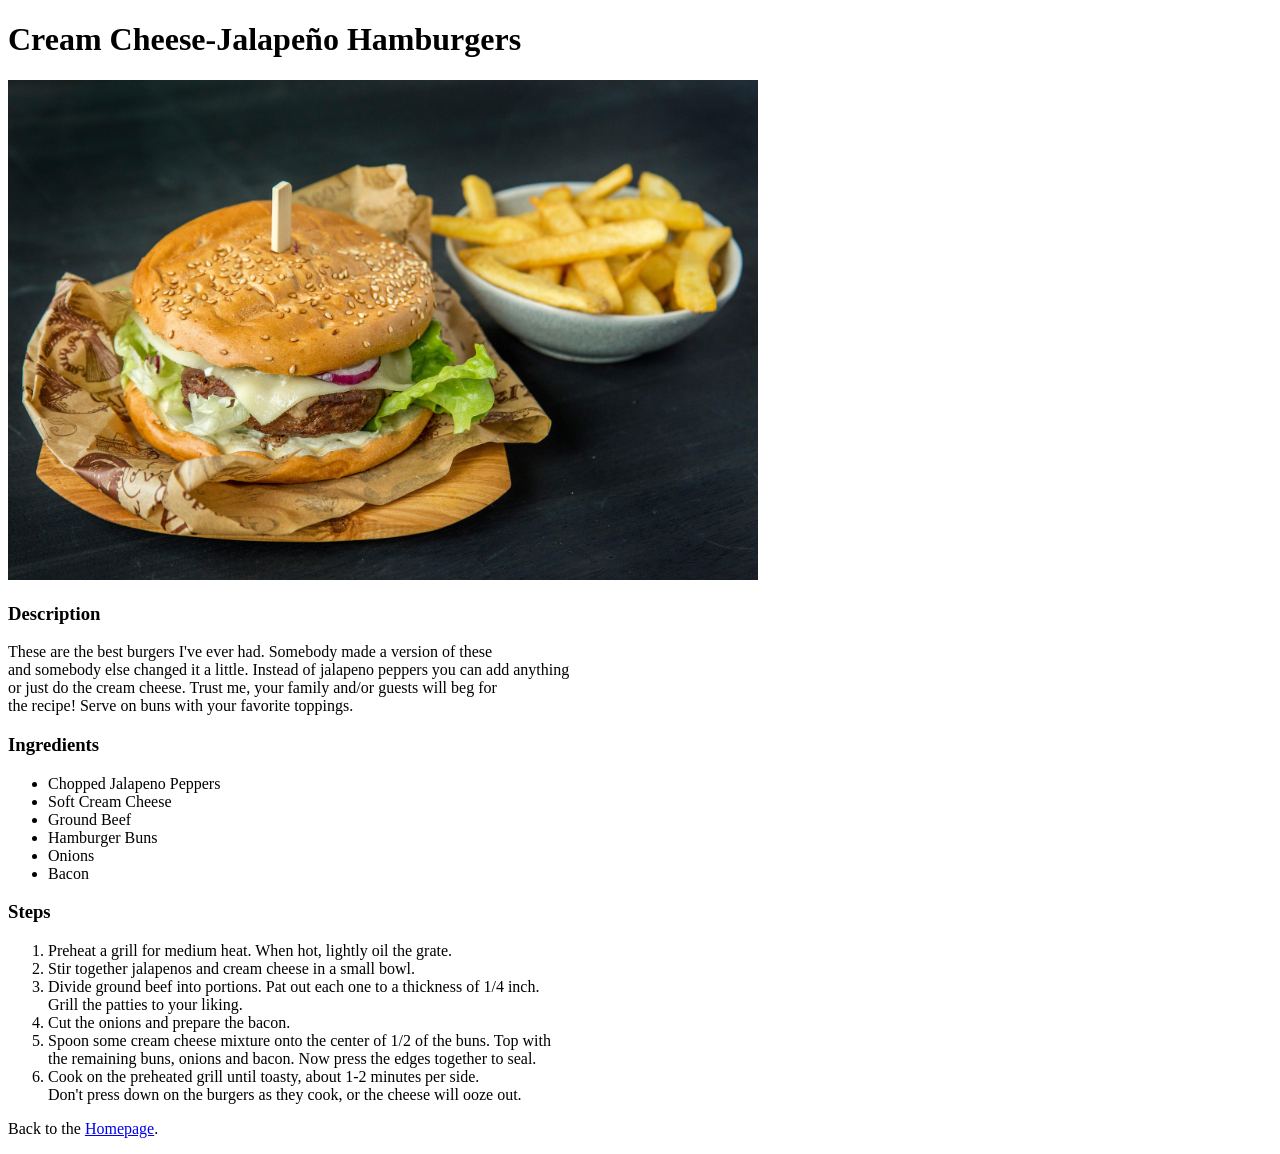
==== recipes/burger.html @ d3f59c3b "Finished this project for now Added HTML burger page and linked it to homepage Touched up README.md" ====
<!DOCTYPE html>
<html lang="en">
<head>
    <meta charset="UTF-8">
    <meta name="viewport" content="width=#, initial-scale=1.0">

    <title>Cream Cheese-Jalapeño Hamburgers</title>
</head>

<body>
    <h1>Cream Cheese-Jalapeño Hamburgers</h1>

    <img src="burger.jpg" alt="Picture of Pizza's in Boxes" width="750" height="500">

    <h3>Description</h3>
    <p>These are the best burgers I've ever had. Somebody made a version of these<br>
        and somebody else changed it a little. Instead of jalapeno peppers you can add anything<br>
        or just do the cream cheese. Trust me, your family and/or guests will beg for<br>
        the recipe! Serve on buns with your favorite toppings.</p>
    
    <h3>Ingredients</h3>
    <ul>
        <li>Chopped Jalapeno Peppers</li>
        <li>Soft Cream Cheese</li>
        <li>Ground Beef</li>
        <li>Hamburger Buns</li>
        <li>Onions</li>
        <li>Bacon</li>
    </ul>

    <h3>Steps</h3>
    <ol>
        <li>Preheat a grill for medium heat. When hot, lightly oil the grate.</li>
        <li>Stir together jalapenos and cream cheese in a small bowl.</li>
        <li>Divide ground beef into portions. Pat out each one to a thickness of 1/4 inch.<br>
            Grill the patties to your liking.</li>
        <li>Cut the onions and prepare the bacon.</li>
        <li>Spoon some cream cheese mixture onto the center of 1/2 of the buns. Top with<br>
            the remaining buns, onions and bacon. Now press the edges together to seal.</li>
        <li>Cook on the preheated grill until toasty, about 1-2 minutes per side.<br>
            Don't press down on the burgers as they cook, or the cheese will ooze out.</li>
    </ol>
    
    <p>Back to the <a href="../index.html" rel="_noreferrer">Homepage</a>.</p>
</body>
</body>
</html>
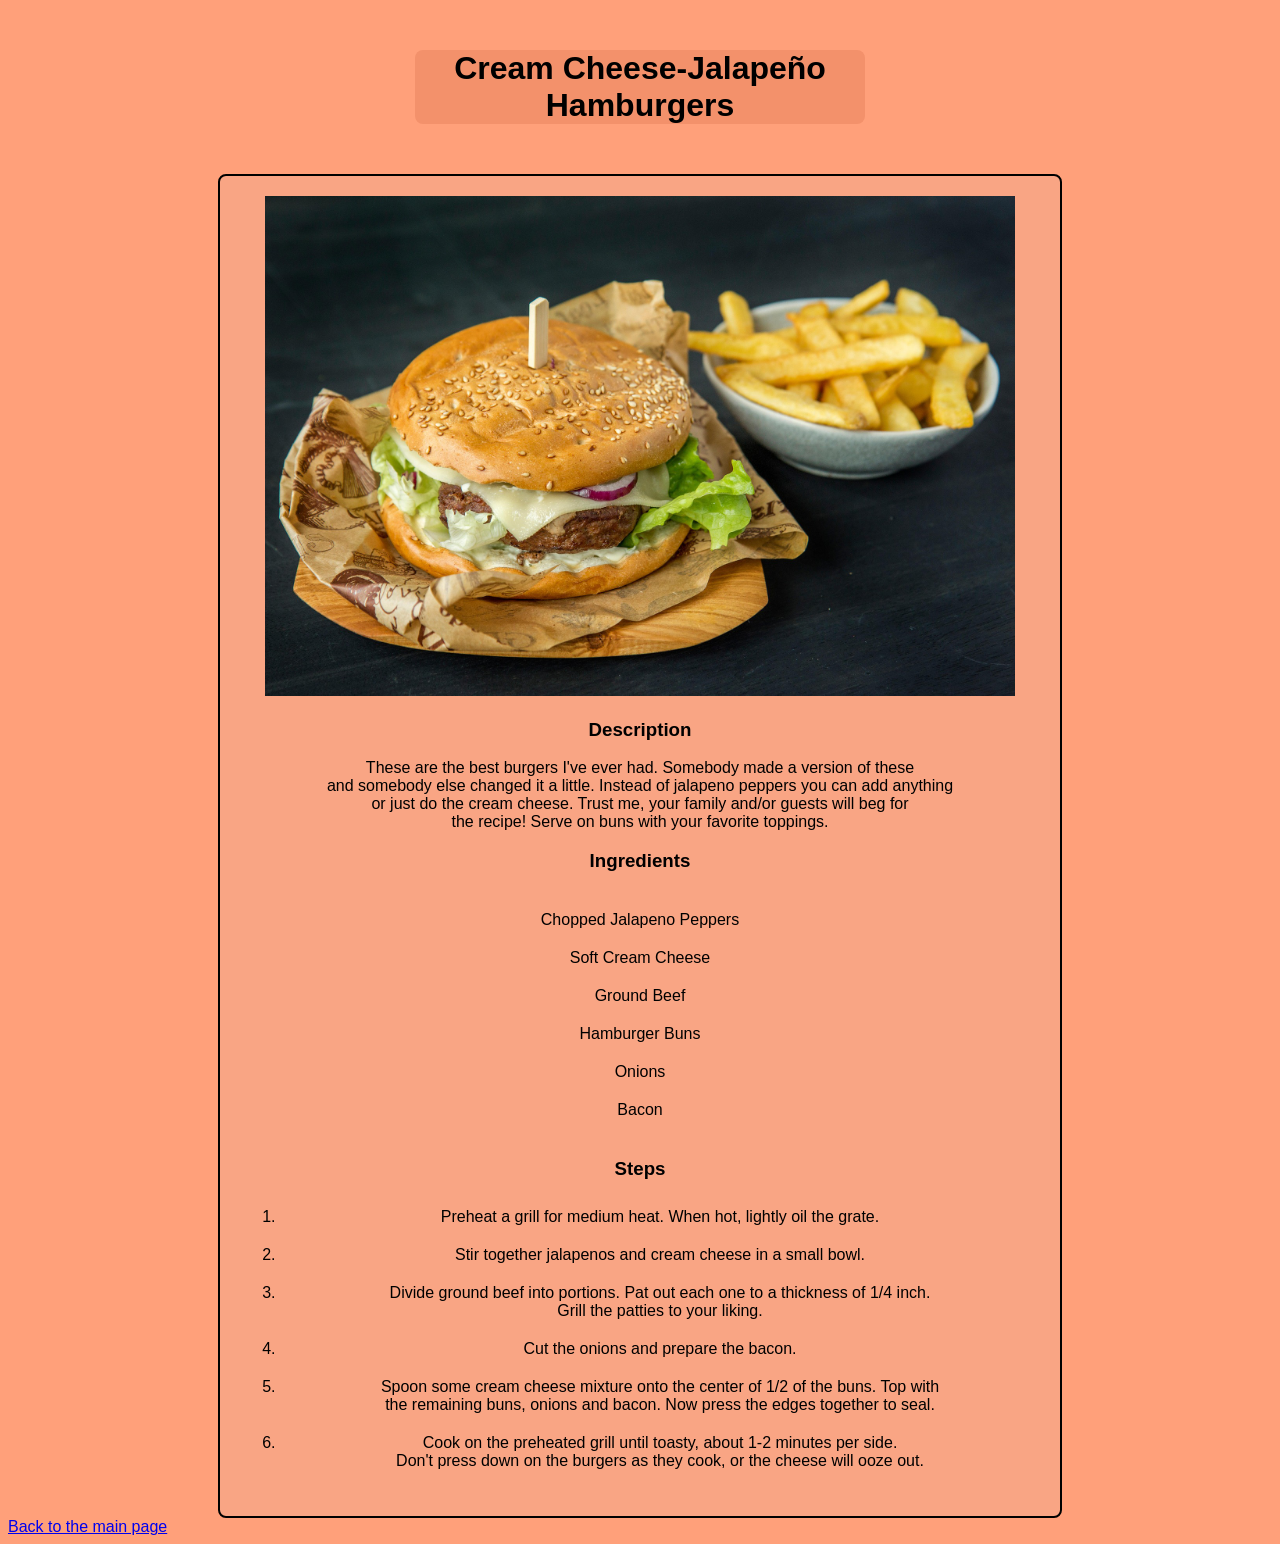
==== commit 1da3a257: "Added styles.css for looks Added CSS file to directory Styled sites with learned methods Added div's" ====
--- a/recipes/burger.html
+++ b/recipes/burger.html
@@ -4,11 +4,15 @@
     <meta charset="UTF-8">
     <meta name="viewport" content="width=#, initial-scale=1.0">
 
+    <link rel="stylesheet" href="../styles.css">
+
     <title>Cream Cheese-Jalapeño Hamburgers</title>
 </head>
 
 <body>
     <h1>Cream Cheese-Jalapeño Hamburgers</h1>
+
+    <div>
 
     <img src="burger.jpg" alt="Picture of Pizza's in Boxes" width="750" height="500">
 
@@ -40,8 +44,10 @@
         <li>Cook on the preheated grill until toasty, about 1-2 minutes per side.<br>
             Don't press down on the burgers as they cook, or the cheese will ooze out.</li>
     </ol>
+    </div>
     
-    <p>Back to the <a href="../index.html" rel="_noreferrer">Homepage</a>.</p>
+    <a href="../index.html" rel="_noreferrer">Back to the main page</a>
+    
 </body>
 </body>
 </html>
--- a/styles.css
+++ b/styles.css
@@ -0,0 +1,34 @@
+body{
+    font-family: Verdana, Geneva, Tahoma, sans-serif;
+    background-color: lightsalmon;
+    margin-top: 50px;
+}
+
+h1{
+    background-color: rgb(243, 145, 107);
+    text-align: center;
+    width: 450px;
+    margin: auto;
+    margin-bottom: 50px;
+    border-radius: 8px;
+}
+
+div{
+    background-color: rgb(249, 165, 132);
+    border: black solid 2px;
+    border-radius: 8px;
+    padding: 20px;
+    width: 800px;
+    margin: auto;
+    text-align: center;
+}
+
+ul{
+    text-align: center;
+    list-style-type: none;
+    padding: 10px;
+}
+
+li{
+    padding: 10px;
+}
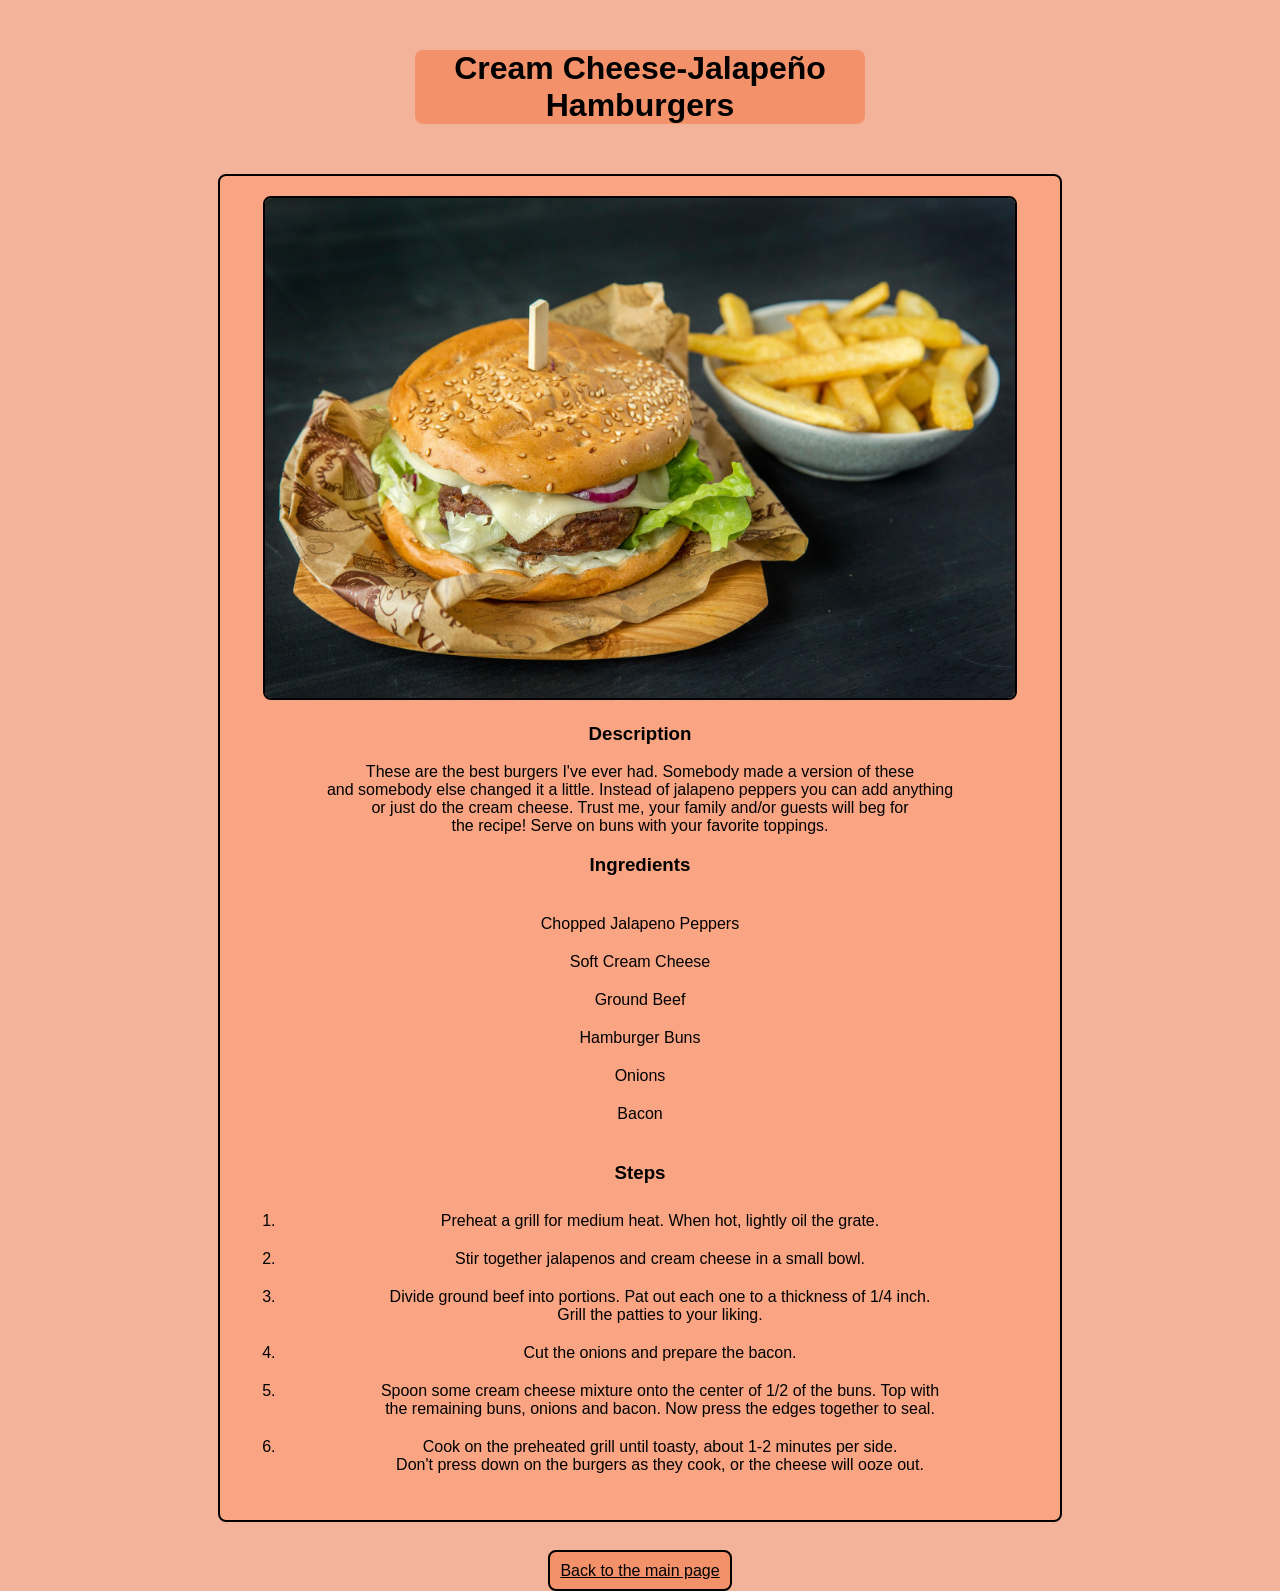
==== commit 0bf61c87: "Additional styling Main color and alignment changes Styled 'Back to main page' link" ====
--- a/recipes/burger.html
+++ b/recipes/burger.html
@@ -46,7 +46,8 @@
     </ol>
     </div>
     
-    <a href="../index.html" rel="_noreferrer">Back to the main page</a>
+   <a class="button" href="../index.html" rel="_noreferrer">Back to the main page</a>
+    
     
 </body>
 </body>
--- a/styles.css
+++ b/styles.css
@@ -1,12 +1,12 @@
 body{
     font-family: Verdana, Geneva, Tahoma, sans-serif;
-    background-color: lightsalmon;
+    background-color: rgb(243, 179, 154);
     margin-top: 50px;
+    text-align: center;
 }
 
 h1{
     background-color: rgb(243, 145, 107);
-    text-align: center;
     width: 450px;
     margin: auto;
     margin-bottom: 50px;
@@ -20,15 +20,28 @@
     padding: 20px;
     width: 800px;
     margin: auto;
-    text-align: center;
+    margin-bottom: 40px;
 }
 
 ul{
-    text-align: center;
     list-style-type: none;
     padding: 10px;
 }
 
 li{
     padding: 10px;
+}
+
+img{
+    border: black solid 2px;
+    border-radius: 8px;
+}
+
+a.button{
+    color: black;
+    background-color: rgb(243, 145, 107);
+    padding: 10px;
+    border: black solid 2px;
+    border-radius: 8px;
+    width: 200px;
 }
